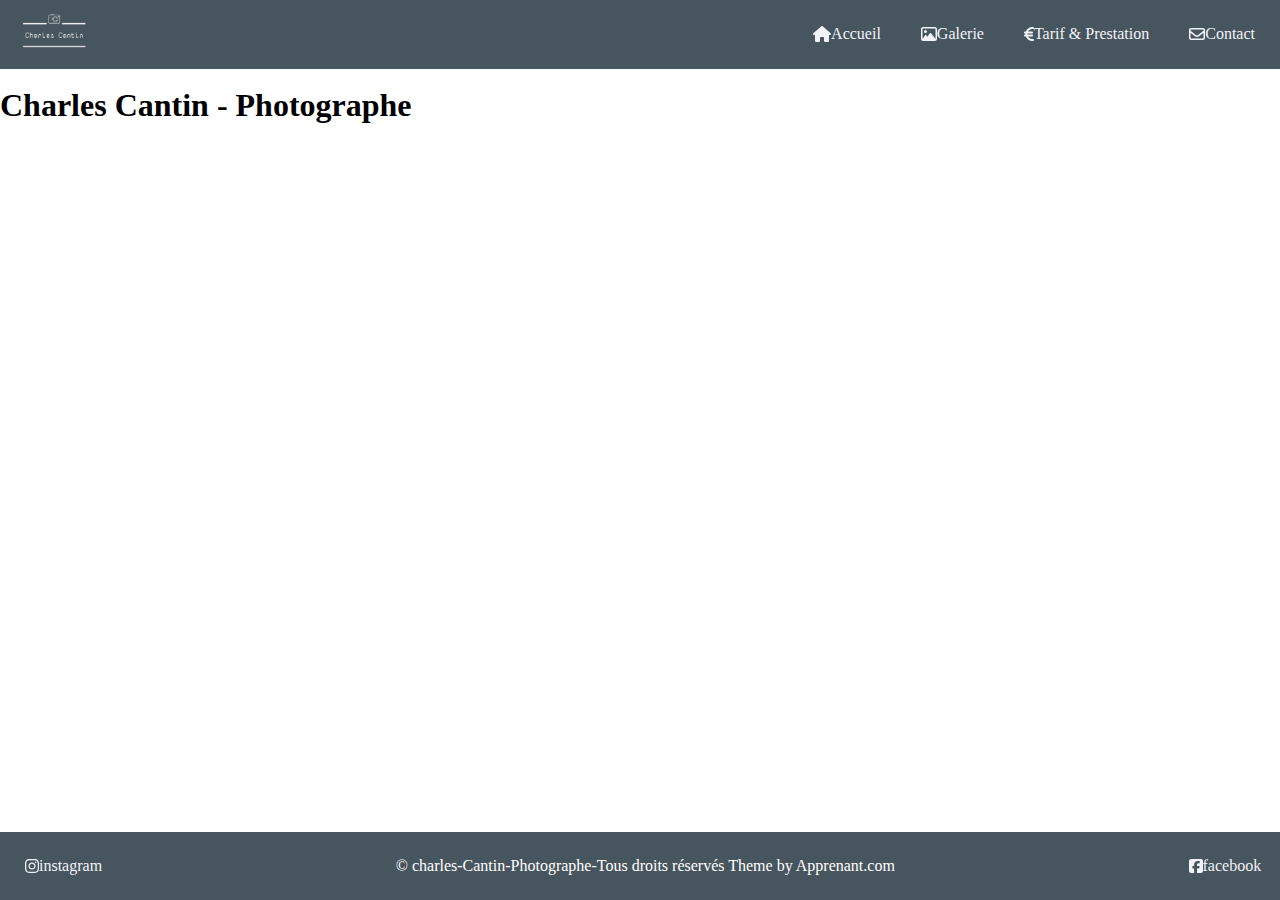
==== index.html @ b929abdf "main h1" ====
<!DOCTYPE html>
<html lang="fr">
<head>
  <meta charset="UTF-8">
  <meta name="viewport" content="width=device-width, initial-scale=1.0">
  <title>PortFolio</title>
  <link rel="stylesheet" href="styles/style.css">
  <link href="https://cdn.jsdelivr.net/npm/bootstrap@5.3.2/dist/css/bootstrap.min.css" rel="stylesheet" integrity="sha384-T3c6CoIi6uLrA9TneNEoa7RxnatzjcDSCmG1MXxSR1GAsXEV/Dwwykc2MPK8M2HN" crossorigin="anonymous">
</head>
<body>
    <header>
        <a href="#" id="link-home">
          <img src="img/Logo.PNG" alt="">
        </a>
        <nav>
          <a href="#">
            <span  class="icon-content">
              <svg xmlns="http://www.w3.org/2000/svg" height="16" width="18" viewBox="0 0 576 512"><path d="M575.8 255.5c0 18-15 32.1-32 32.1h-32l.7 160.2c0 2.7-.2 5.4-.5 8.1V472c0 22.1-17.9 40-40 40H456c-1.1 0-2.2 0-3.3-.1c-1.4 .1-2.8 .1-4.2 .1H416 392c-22.1 0-40-17.9-40-40V448 384c0-17.7-14.3-32-32-32H256c-17.7 0-32 14.3-32 32v64 24c0 22.1-17.9 40-40 40H160 128.1c-1.5 0-3-.1-4.5-.2c-1.2 .1-2.4 .2-3.6 .2H104c-22.1 0-40-17.9-40-40V360c0-.9 0-1.9 .1-2.8V287.6H32c-18 0-32-14-32-32.1c0-9 3-17 10-24L266.4 8c7-7 15-8 22-8s15 2 21 7L564.8 231.5c8 7 12 15 11 24z"/></svg>
            </span>
            Accueil
          </a>
          <a href="#">
            <span class="icon-content">
              <svg xmlns="http://www.w3.org/2000/svg" height="16" width="16" viewBox="0 0 512 512"><path d="M448 80c8.8 0 16 7.2 16 16V415.8l-5-6.5-136-176c-4.5-5.9-11.6-9.3-19-9.3s-14.4 3.4-19 9.3L202 340.7l-30.5-42.7C167 291.7 159.8 288 152 288s-15 3.7-19.5 10.1l-80 112L48 416.3l0-.3V96c0-8.8 7.2-16 16-16H448zM64 32C28.7 32 0 60.7 0 96V416c0 35.3 28.7 64 64 64H448c35.3 0 64-28.7 64-64V96c0-35.3-28.7-64-64-64H64zm80 192a48 48 0 1 0 0-96 48 48 0 1 0 0 96z"/></svg>
            </span>
            Galerie
          </a>
          <a href="#">
            <span class="icon-content">
              <svg xmlns="http://www.w3.org/2000/svg" height="16" width="10" viewBox="0 0 320 512"><path d="M48.1 240c-.1 2.7-.1 5.3-.1 8v16c0 2.7 0 5.3 .1 8H32c-17.7 0-32 14.3-32 32s14.3 32 32 32H60.3C89.9 419.9 170 480 264 480h24c17.7 0 32-14.3 32-32s-14.3-32-32-32H264c-57.9 0-108.2-32.4-133.9-80H256c17.7 0 32-14.3 32-32s-14.3-32-32-32H112.2c-.1-2.6-.2-5.3-.2-8V248c0-2.7 .1-5.4 .2-8H256c17.7 0 32-14.3 32-32s-14.3-32-32-32H130.1c25.7-47.6 76-80 133.9-80h24c17.7 0 32-14.3 32-32s-14.3-32-32-32H264C170 32 89.9 92.1 60.3 176H32c-17.7 0-32 14.3-32 32s14.3 32 32 32H48.1z"/></svg>
            </span>
            Tarif & Prestation
          </a>
          <a href="#">
            <span class="icon-content">
              <svg xmlns="http://www.w3.org/2000/svg" height="16" width="16" viewBox="0 0 512 512"><path d="M64 112c-8.8 0-16 7.2-16 16v22.1L220.5 291.7c20.7 17 50.4 17 71.1 0L464 150.1V128c0-8.8-7.2-16-16-16H64zM48 212.2V384c0 8.8 7.2 16 16 16H448c8.8 0 16-7.2 16-16V212.2L322 328.8c-38.4 31.5-93.7 31.5-132 0L48 212.2zM0 128C0 92.7 28.7 64 64 64H448c35.3 0 64 28.7 64 64V384c0 35.3-28.7 64-64 64H64c-35.3 0-64-28.7-64-64V128z"/></svg>
            </span>
            Contact
          </a>
        </nav>  
        <div id="hamburger">
          <span></span>
          <span></span>
          <span></span>
        </div>
    </header>  
    <main>

    </main>
    <footer>
      <a href="#">
        <span>
          <svg xmlns="http://www.w3.org/2000/svg" height="16" width="14" viewBox="0 0 448 512"><path d="M224.1 141c-63.6 0-114.9 51.3-114.9 114.9s51.3 114.9 114.9 114.9S339 319.5 339 255.9 287.7 141 224.1 141zm0 189.6c-41.1 0-74.7-33.5-74.7-74.7s33.5-74.7 74.7-74.7 74.7 33.5 74.7 74.7-33.6 74.7-74.7 74.7zm146.4-194.3c0 14.9-12 26.8-26.8 26.8-14.9 0-26.8-12-26.8-26.8s12-26.8 26.8-26.8 26.8 12 26.8 26.8zm76.1 27.2c-1.7-35.9-9.9-67.7-36.2-93.9-26.2-26.2-58-34.4-93.9-36.2-37-2.1-147.9-2.1-184.9 0-35.8 1.7-67.6 9.9-93.9 36.1s-34.4 58-36.2 93.9c-2.1 37-2.1 147.9 0 184.9 1.7 35.9 9.9 67.7 36.2 93.9s58 34.4 93.9 36.2c37 2.1 147.9 2.1 184.9 0 35.9-1.7 67.7-9.9 93.9-36.2 26.2-26.2 34.4-58 36.2-93.9 2.1-37 2.1-147.8 0-184.8zM398.8 388c-7.8 19.6-22.9 34.7-42.6 42.6-29.5 11.7-99.5 9-132.1 9s-102.7 2.6-132.1-9c-19.6-7.8-34.7-22.9-42.6-42.6-11.7-29.5-9-99.5-9-132.1s-2.6-102.7 9-132.1c7.8-19.6 22.9-34.7 42.6-42.6 29.5-11.7 99.5-9 132.1-9s102.7-2.6 132.1 9c19.6 7.8 34.7 22.9 42.6 42.6 11.7 29.5 9 99.5 9 132.1s2.7 102.7-9 132.1z"/></svg>
        </span>
        instagram
      </a>
      <p>
        © charles-Cantin-Photographe-Tous droits réservés Theme by Apprenant.com
      </p>
      <a href="#">
        <span>
          <svg xmlns="http://www.w3.org/2000/svg" height="16" width="14" viewBox="0 0 448 512"><path d="M64 32C28.7 32 0 60.7 0 96V416c0 35.3 28.7 64 64 64h98.2V334.2H109.4V256h52.8V222.3c0-87.1 39.4-127.5 125-127.5c16.2 0 44.2 3.2 55.7 6.4V172c-6-.6-16.5-1-29.6-1c-42 0-58.2 15.9-58.2 57.2V256h83.6l-14.4 78.2H255V480H384c35.3 0 64-28.7 64-64V96c0-35.3-28.7-64-64-64H64z"/></svg>
        </span>
        facebook
      </a>
    </footer>
<main>
<img src="" alt="">
  <h1>Charles Cantin - Photographe</h1>
  
</main>

  
  <script src="https://cdn.jsdelivr.net/npm/bootstrap@5.3.2/dist/js/bootstrap.bundle.min.js" integrity="sha384-C6RzsynM9kWDrMNeT87bh95OGNyZPhcTNXj1NW7RuBCsyN/o0jlpcV8Qyq46cDfL" crossorigin="anonymous"></script>
  <script src="scripts/script.js"></script>
</body>
</html>
---- styles/style.css ----
@charset "UTF-8"
@import url("https://fonts.googleapis.com/css2?family=Dancing+Script:wght@400..700&family=Kenia&family=Martel:wght@700&family=Montserrat&family=Raleway:wght@300;400;500;600&display=swap");

* {
  margin: 0px;
  padding: 0px;
  text-decoration: none;
}

header img {
  max-width: 100px;
}

header, footer {
  background-color: #47555E;
  display: flex;
flex-direction: row;
align-items: center;
padding: 5px;
color: #fff;
}

footer {
  position: relative;
  position: fixed;
  bottom: 0;
}

header , footer {
  justify-content: space-between;
}

header a, footer a {
  display: flex;
  flex-direction: row;
  justify-content: space-around;
  align-items: center;
}

header nav svg, footer svg {
  fill: #f1f3f8;
  display: flex;
  align-items: center;
}

nav {
  display: flex;
  justify-content: row;
}

nav a, footer a {
  color: #f1f3f8;
  padding: 20px;
  text-decoration: none;
}

header a:hover, nav a:hover  {
  box-shadow: 2px 2px 4px #f1f3f8;
}

footer a:hover  {
  box-shadow: 2px 2px 4px #f1f3f8;
}

#hamburger {
  display: none;
}



footer {
  position:absolute;
  position: fixed;
  bottom: 0;
  width: 99.7vw;
}
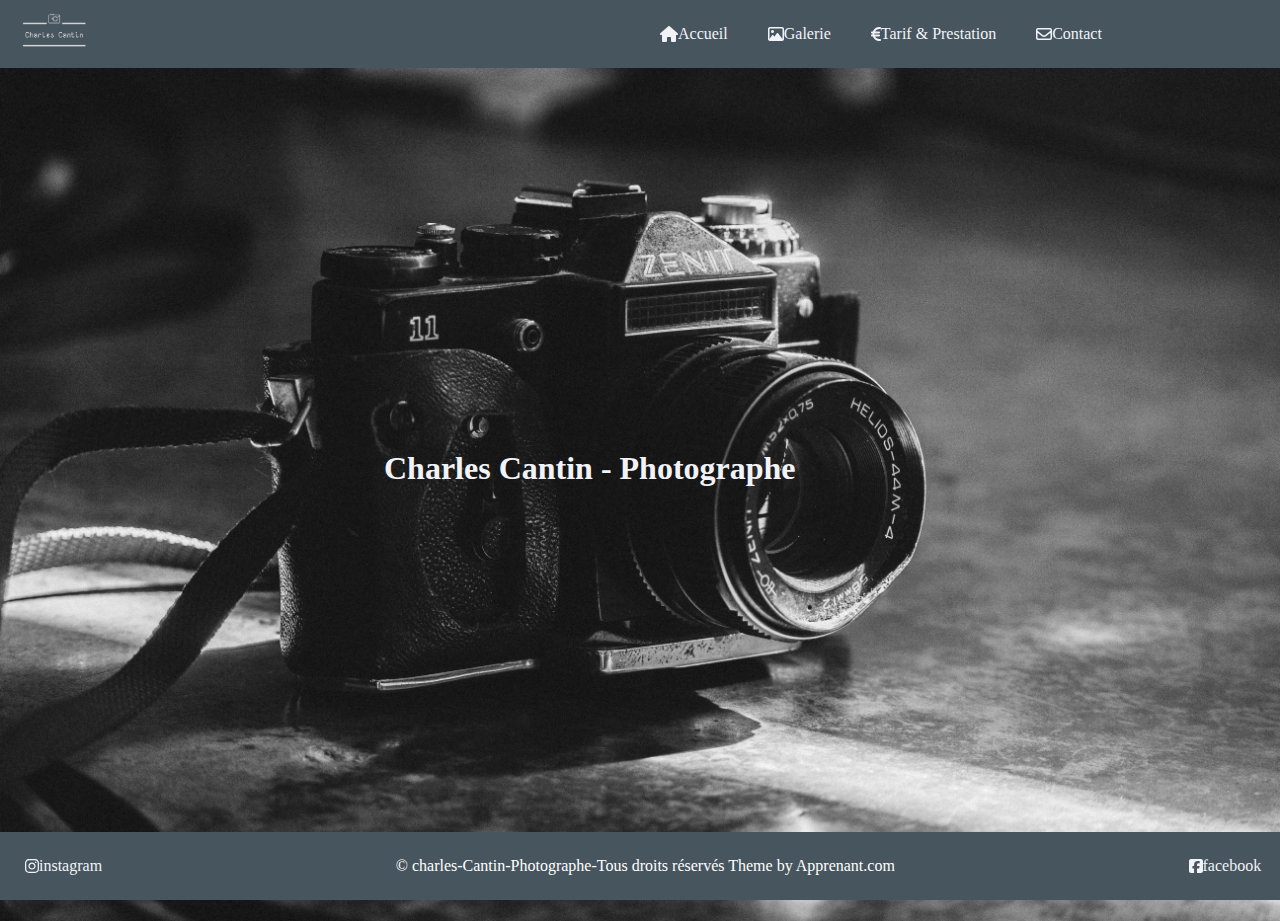
==== commit 47569a6a: "main h1" ====
--- a/index.html
+++ b/index.html
@@ -12,7 +12,7 @@
         <a href="#" id="link-home">
           <img src="img/Logo.PNG" alt="">
         </a>
-        <nav>
+        <nav id="navbar">
           <a href="#">
             <span  class="icon-content">
               <svg xmlns="http://www.w3.org/2000/svg" height="16" width="18" viewBox="0 0 576 512"><path d="M575.8 255.5c0 18-15 32.1-32 32.1h-32l.7 160.2c0 2.7-.2 5.4-.5 8.1V472c0 22.1-17.9 40-40 40H456c-1.1 0-2.2 0-3.3-.1c-1.4 .1-2.8 .1-4.2 .1H416 392c-22.1 0-40-17.9-40-40V448 384c0-17.7-14.3-32-32-32H256c-17.7 0-32 14.3-32 32v64 24c0 22.1-17.9 40-40 40H160 128.1c-1.5 0-3-.1-4.5-.2c-1.2 .1-2.4 .2-3.6 .2H104c-22.1 0-40-17.9-40-40V360c0-.9 0-1.9 .1-2.8V287.6H32c-18 0-32-14-32-32.1c0-9 3-17 10-24L266.4 8c7-7 15-8 22-8s15 2 21 7L564.8 231.5c8 7 12 15 11 24z"/></svg>
@@ -45,7 +45,8 @@
         </div>
     </header>  
     <main>
-
+      <img src="img/img_accueil.jpg" alt="">
+      <h1>Charles Cantin - Photographe</h1>
     </main>
     <footer>
       <a href="#">
@@ -64,14 +65,8 @@
         facebook
       </a>
     </footer>
-<main>
-<img src="" alt="">
-  <h1>Charles Cantin - Photographe</h1>
-  
-</main>
-
   
   <script src="https://cdn.jsdelivr.net/npm/bootstrap@5.3.2/dist/js/bootstrap.bundle.min.js" integrity="sha384-C6RzsynM9kWDrMNeT87bh95OGNyZPhcTNXj1NW7RuBCsyN/o0jlpcV8Qyq46cDfL" crossorigin="anonymous"></script>
-  <script src="scripts/script.js"></script>
+  <script src="script/script.js"></script>
 </body>
 </html>--- a/styles/style.css
+++ b/styles/style.css
@@ -33,7 +33,6 @@
 header a, footer a {
   display: flex;
   flex-direction: row;
-  justify-content: space-around;
   align-items: center;
 }
 
@@ -58,19 +57,96 @@
   box-shadow: 2px 2px 4px #f1f3f8;
 }
 
-footer a:hover  {
-  box-shadow: 2px 2px 4px #f1f3f8;
+img {
+  width: 100%;
+  position:absolute;
+  text-align: center;
+}
+
+main h1 {
+  position: absolute;
+  top: 50%;
+  left: 30%;
+  color: #f1f3f8;
 }
 
 #hamburger {
   display: none;
 }
 
-
+footer a:hover  {
+  box-shadow: 2px 2px 4px #f1f3f8;
+}
 
 footer {
   position:absolute;
   position: fixed;
   bottom: 0;
   width: 99.7vw;
-}+}
+
+/* style Mobile */
+@media screen and (max-width: 1000px) {
+  header {
+    position: relative;
+  }
+  header nav {
+    background: #47555e;
+    position: absolute;
+    right: 0;
+    top: 6rem;
+    flex-direction: column;
+    width: 0;
+    height: 0;
+    transform: scale(0);
+    transition: all ease 0.5s;
+  }
+  header nav.open {
+    transform: scale(1);
+    width: 25%;
+    height: 40vh;
+  }
+  header #hamburger {
+    display: flex;
+    align-items: center;
+    justify-content: space-around;
+    flex-direction: column;
+    width: 5rem;
+    height: 5rem;
+  }
+  header #hamburger span {
+    transition: all ease 0.5s;
+    width: 100%;
+    height: 0.5rem;
+    background: #f1f3f8;
+    border-radius: 50px;
+    transform: scale(1);
+  }
+  header #hamburger.close {
+    position: relative;
+  }
+  header #hamburger.close span {
+    position: absolute;
+  }
+  header #hamburger.close span:nth-child(1) {
+    transform: rotate(45deg);
+  }
+  header #hamburger.close span:nth-child(2) {
+    width: 0;
+    height: 0;
+    transform: scale(0);
+  }
+  header #hamburger.close span:nth-child(3) {
+    transform: rotate(-45deg);
+  } 
+}
+
+@media screen and (min-width: 667px) {
+  header nav {
+    width: 50%;
+    transition: none;
+  }
+  header #hamburger {
+    display: none;
+  }
+}
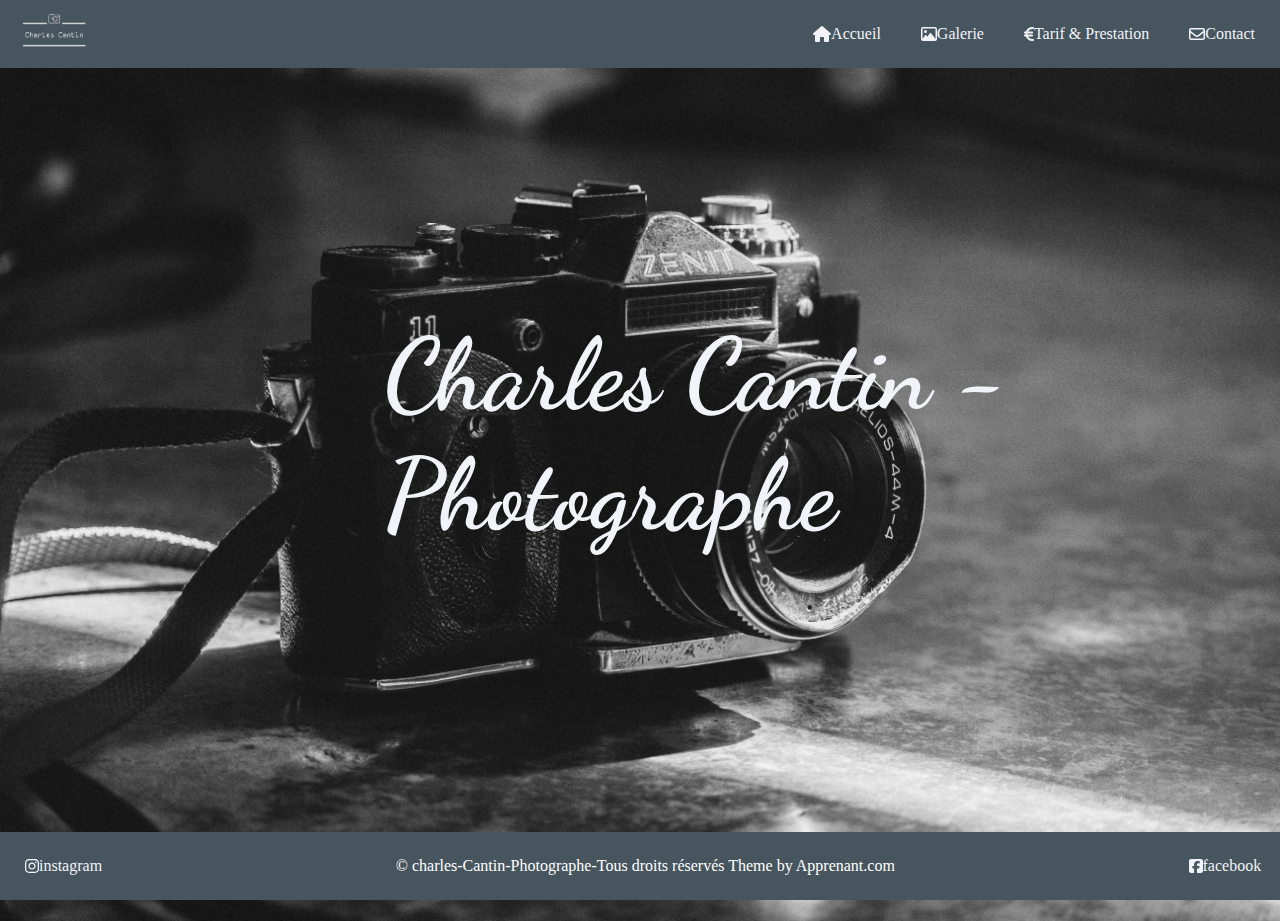
==== commit e5bff758: "+" ====
--- a/index.html
+++ b/index.html
@@ -4,6 +4,9 @@
   <meta charset="UTF-8">
   <meta name="viewport" content="width=device-width, initial-scale=1.0">
   <title>PortFolio</title>
+  <link rel="preconnect" href="https://fonts.googleapis.com">
+<link rel="preconnect" href="https://fonts.gstatic.com" crossorigin>
+<link href="https://fonts.googleapis.com/css2?family=Dancing+Script:wght@400..700&display=swap" rel="stylesheet">
   <link rel="stylesheet" href="styles/style.css">
   <link href="https://cdn.jsdelivr.net/npm/bootstrap@5.3.2/dist/css/bootstrap.min.css" rel="stylesheet" integrity="sha384-T3c6CoIi6uLrA9TneNEoa7RxnatzjcDSCmG1MXxSR1GAsXEV/Dwwykc2MPK8M2HN" crossorigin="anonymous">
 </head>
--- a/styles/style.css
+++ b/styles/style.css
@@ -5,6 +5,10 @@
   margin: 0px;
   padding: 0px;
   text-decoration: none;
+}
+
+body {
+  overflow-y:  hidden;
 }
 
 header img {
@@ -18,12 +22,6 @@
 align-items: center;
 padding: 5px;
 color: #fff;
-}
-
-footer {
-  position: relative;
-  position: fixed;
-  bottom: 0;
 }
 
 header , footer {
@@ -65,9 +63,11 @@
 
 main h1 {
   position: absolute;
-  top: 50%;
+  top: 35%;
   left: 30%;
   color: #f1f3f8;
+  font-family: "Dancing Script", cursive;
+  font-size: 100px;
 }
 
 #hamburger {
@@ -85,11 +85,11 @@
   width: 99.7vw;
 }
 
-/* style Mobile */
+/* style Mobile 
 @media screen and (max-width: 1000px) {
   header {
     position: relative;
-  }
+  }  
   header nav {
     background: #47555e;
     position: absolute;
@@ -139,6 +139,20 @@
   header #hamburger.close span:nth-child(3) {
     transform: rotate(-45deg);
   } 
+  img {
+    width: 100%;
+    height: 80%;
+    position:absolute;
+    text-align: center;
+    display: none;
+  }
+  
+  main h1 {
+    position: absolute;
+    top: 35%;
+    left: 30%;
+    color: #f1f3f8;
+  }
 }
 
 @media screen and (min-width: 667px) {
@@ -149,4 +163,5 @@
   header #hamburger {
     display: none;
   }
-}
+}   */
+
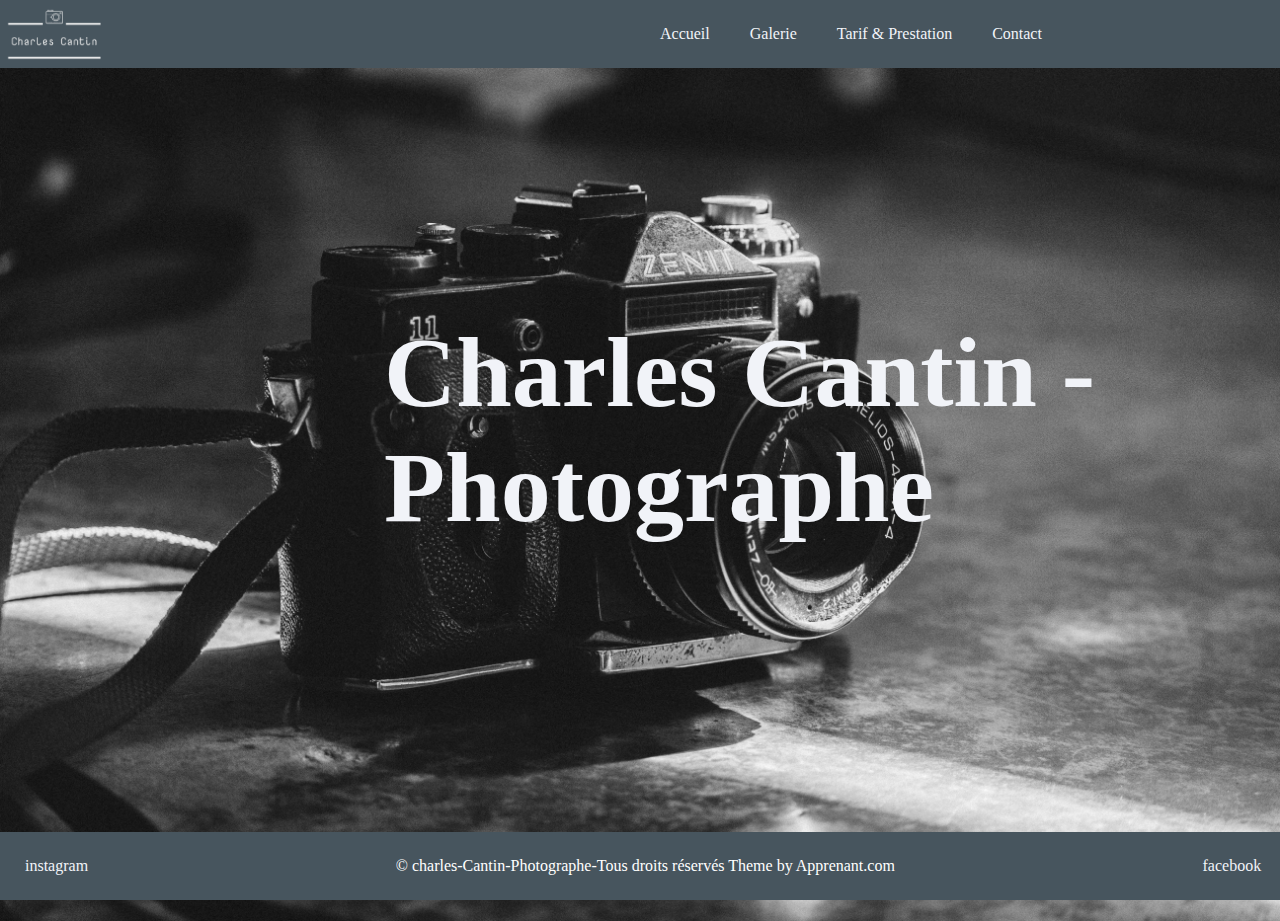
==== commit 72b3d087: "+" ====
--- a/index.html
+++ b/index.html
@@ -1,75 +1,129 @@
 <!DOCTYPE html>
 <html lang="fr">
-<head>
-  <meta charset="UTF-8">
-  <meta name="viewport" content="width=device-width, initial-scale=1.0">
-  <title>PortFolio</title>
-  <link rel="preconnect" href="https://fonts.googleapis.com">
-<link rel="preconnect" href="https://fonts.gstatic.com" crossorigin>
-<link href="https://fonts.googleapis.com/css2?family=Dancing+Script:wght@400..700&display=swap" rel="stylesheet">
-  <link rel="stylesheet" href="styles/style.css">
-  <link href="https://cdn.jsdelivr.net/npm/bootstrap@5.3.2/dist/css/bootstrap.min.css" rel="stylesheet" integrity="sha384-T3c6CoIi6uLrA9TneNEoa7RxnatzjcDSCmG1MXxSR1GAsXEV/Dwwykc2MPK8M2HN" crossorigin="anonymous">
-</head>
-<body>
+  <head>
+    <meta charset="UTF-8" />
+    <meta name="viewport" content="width=device-width, initial-scale=1.0" />
+    <title>PortFolio-contact</title>
+    <link rel="stylesheet" href="styles/style.css" />
+    <link
+      href="https://cdn.jsdelivr.net/npm/bootstrap@5.3.2/dist/css/bootstrap.min.css"
+      rel="stylesheet"
+      integrity="sha384-T3c6CoIi6uLrA9TneNEoa7RxnatzjcDSCmG1MXxSR1GAsXEV/Dwwykc2MPK8M2HN"
+      crossorigin="anonymous"
+    />
+  </head>
+  <body>
     <header>
-        <a href="#" id="link-home">
-          <img src="img/Logo.PNG" alt="">
+      <a href="#" id="link-home">
+        <img src="img/Logo.PNG" alt="" />
+      </a>
+      <nav id="navbar">
+        <a href="#">
+          <span class="icon-content">
+            <svg
+              xmlns="http://www.w3.org/2000/svg"
+              viewBox="0 0 576 512"
+            >
+              <path
+                d="M575.8 255.5c0 18-15 32.1-32 32.1h-32l.7 160.2c0 2.7-.2 5.4-.5 8.1V472c0 22.1-17.9 40-40 40H456c-1.1 0-2.2 0-3.3-.1c-1.4 .1-2.8 .1-4.2 .1H416 392c-22.1 0-40-17.9-40-40V448 384c0-17.7-14.3-32-32-32H256c-17.7 0-32 14.3-32 32v64 24c0 22.1-17.9 40-40 40H160 128.1c-1.5 0-3-.1-4.5-.2c-1.2 .1-2.4 .2-3.6 .2H104c-22.1 0-40-17.9-40-40V360c0-.9 0-1.9 .1-2.8V287.6H32c-18 0-32-14-32-32.1c0-9 3-17 10-24L266.4 8c7-7 15-8 22-8s15 2 21 7L564.8 231.5c8 7 12 15 11 24z"
+              />
+            </svg>
+          </span>
+          Accueil
         </a>
-        <nav id="navbar">
-          <a href="#">
-            <span  class="icon-content">
-              <svg xmlns="http://www.w3.org/2000/svg" height="16" width="18" viewBox="0 0 576 512"><path d="M575.8 255.5c0 18-15 32.1-32 32.1h-32l.7 160.2c0 2.7-.2 5.4-.5 8.1V472c0 22.1-17.9 40-40 40H456c-1.1 0-2.2 0-3.3-.1c-1.4 .1-2.8 .1-4.2 .1H416 392c-22.1 0-40-17.9-40-40V448 384c0-17.7-14.3-32-32-32H256c-17.7 0-32 14.3-32 32v64 24c0 22.1-17.9 40-40 40H160 128.1c-1.5 0-3-.1-4.5-.2c-1.2 .1-2.4 .2-3.6 .2H104c-22.1 0-40-17.9-40-40V360c0-.9 0-1.9 .1-2.8V287.6H32c-18 0-32-14-32-32.1c0-9 3-17 10-24L266.4 8c7-7 15-8 22-8s15 2 21 7L564.8 231.5c8 7 12 15 11 24z"/></svg>
-            </span>
-            Accueil
-          </a>
-          <a href="#">
-            <span class="icon-content">
-              <svg xmlns="http://www.w3.org/2000/svg" height="16" width="16" viewBox="0 0 512 512"><path d="M448 80c8.8 0 16 7.2 16 16V415.8l-5-6.5-136-176c-4.5-5.9-11.6-9.3-19-9.3s-14.4 3.4-19 9.3L202 340.7l-30.5-42.7C167 291.7 159.8 288 152 288s-15 3.7-19.5 10.1l-80 112L48 416.3l0-.3V96c0-8.8 7.2-16 16-16H448zM64 32C28.7 32 0 60.7 0 96V416c0 35.3 28.7 64 64 64H448c35.3 0 64-28.7 64-64V96c0-35.3-28.7-64-64-64H64zm80 192a48 48 0 1 0 0-96 48 48 0 1 0 0 96z"/></svg>
-            </span>
-            Galerie
-          </a>
-          <a href="#">
-            <span class="icon-content">
-              <svg xmlns="http://www.w3.org/2000/svg" height="16" width="10" viewBox="0 0 320 512"><path d="M48.1 240c-.1 2.7-.1 5.3-.1 8v16c0 2.7 0 5.3 .1 8H32c-17.7 0-32 14.3-32 32s14.3 32 32 32H60.3C89.9 419.9 170 480 264 480h24c17.7 0 32-14.3 32-32s-14.3-32-32-32H264c-57.9 0-108.2-32.4-133.9-80H256c17.7 0 32-14.3 32-32s-14.3-32-32-32H112.2c-.1-2.6-.2-5.3-.2-8V248c0-2.7 .1-5.4 .2-8H256c17.7 0 32-14.3 32-32s-14.3-32-32-32H130.1c25.7-47.6 76-80 133.9-80h24c17.7 0 32-14.3 32-32s-14.3-32-32-32H264C170 32 89.9 92.1 60.3 176H32c-17.7 0-32 14.3-32 32s14.3 32 32 32H48.1z"/></svg>
-            </span>
-            Tarif & Prestation
-          </a>
-          <a href="#">
-            <span class="icon-content">
-              <svg xmlns="http://www.w3.org/2000/svg" height="16" width="16" viewBox="0 0 512 512"><path d="M64 112c-8.8 0-16 7.2-16 16v22.1L220.5 291.7c20.7 17 50.4 17 71.1 0L464 150.1V128c0-8.8-7.2-16-16-16H64zM48 212.2V384c0 8.8 7.2 16 16 16H448c8.8 0 16-7.2 16-16V212.2L322 328.8c-38.4 31.5-93.7 31.5-132 0L48 212.2zM0 128C0 92.7 28.7 64 64 64H448c35.3 0 64 28.7 64 64V384c0 35.3-28.7 64-64 64H64c-35.3 0-64-28.7-64-64V128z"/></svg>
-            </span>
-            Contact
-          </a>
-        </nav>  
-        <div id="hamburger">
-          <span></span>
-          <span></span>
-          <span></span>
-        </div>
-    </header>  
-    <main>
-      <img src="img/img_accueil.jpg" alt="">
+        <a href="page/galerie.html">
+          <span class="icon-content">
+            <svg
+              xmlns="http://www.w3.org/2000/svg"
+              viewBox="0 0 512 512"
+            >
+              <path
+                d="M448 80c8.8 0 16 7.2 16 16V415.8l-5-6.5-136-176c-4.5-5.9-11.6-9.3-19-9.3s-14.4 3.4-19 9.3L202 340.7l-30.5-42.7C167 291.7 159.8 288 152 288s-15 3.7-19.5 10.1l-80 112L48 416.3l0-.3V96c0-8.8 7.2-16 16-16H448zM64 32C28.7 32 0 60.7 0 96V416c0 35.3 28.7 64 64 64H448c35.3 0 64-28.7 64-64V96c0-35.3-28.7-64-64-64H64zm80 192a48 48 0 1 0 0-96 48 48 0 1 0 0 96z"
+              />
+            </svg>
+          </span>
+          Galerie
+        </a>
+        <a href="page/tarifPresta.html">
+          <span class="icon-content">
+            <svg
+              xmlns="http://www.w3.org/2000/svg""
+              viewBox="0 0 320 512"
+            >
+              <path
+                d="M48.1 240c-.1 2.7-.1 5.3-.1 8v16c0 2.7 0 5.3 .1 8H32c-17.7 0-32 14.3-32 32s14.3 32 32 32H60.3C89.9 419.9 170 480 264 480h24c17.7 0 32-14.3 32-32s-14.3-32-32-32H264c-57.9 0-108.2-32.4-133.9-80H256c17.7 0 32-14.3 32-32s-14.3-32-32-32H112.2c-.1-2.6-.2-5.3-.2-8V248c0-2.7 .1-5.4 .2-8H256c17.7 0 32-14.3 32-32s-14.3-32-32-32H130.1c25.7-47.6 76-80 133.9-80h24c17.7 0 32-14.3 32-32s-14.3-32-32-32H264C170 32 89.9 92.1 60.3 176H32c-17.7 0-32 14.3-32 32s14.3 32 32 32H48.1z"
+              />
+            </svg>
+          </span>
+          Tarif & Prestation
+        </a>
+        <a href="#">
+          <span class="icon-content">
+            <svg
+              xmlns="http://www.w3.org/2000/svg"
+              viewBox="0 0 512 512"
+            >
+              <path
+                d="M64 112c-8.8 0-16 7.2-16 16v22.1L220.5 291.7c20.7 17 50.4 17 71.1 0L464 150.1V128c0-8.8-7.2-16-16-16H64zM48 212.2V384c0 8.8 7.2 16 16 16H448c8.8 0 16-7.2 16-16V212.2L322 328.8c-38.4 31.5-93.7 31.5-132 0L48 212.2zM0 128C0 92.7 28.7 64 64 64H448c35.3 0 64 28.7 64 64V384c0 35.3-28.7 64-64 64H64c-35.3 0-64-28.7-64-64V128z"
+              />
+            </svg>
+          </span>
+          Contact
+        </a>
+      </nav>
+      <div id="hamburger">
+        <span></span>
+        <span></span>
+        <span></span>
+      </div>
+    </header>
+
+    <main id="home">
+      <img src="img/img_accueil.jpg" alt="" />
       <h1>Charles Cantin - Photographe</h1>
     </main>
+
     <footer>
+      
       <a href="#">
-        <span>
-          <svg xmlns="http://www.w3.org/2000/svg" height="16" width="14" viewBox="0 0 448 512"><path d="M224.1 141c-63.6 0-114.9 51.3-114.9 114.9s51.3 114.9 114.9 114.9S339 319.5 339 255.9 287.7 141 224.1 141zm0 189.6c-41.1 0-74.7-33.5-74.7-74.7s33.5-74.7 74.7-74.7 74.7 33.5 74.7 74.7-33.6 74.7-74.7 74.7zm146.4-194.3c0 14.9-12 26.8-26.8 26.8-14.9 0-26.8-12-26.8-26.8s12-26.8 26.8-26.8 26.8 12 26.8 26.8zm76.1 27.2c-1.7-35.9-9.9-67.7-36.2-93.9-26.2-26.2-58-34.4-93.9-36.2-37-2.1-147.9-2.1-184.9 0-35.8 1.7-67.6 9.9-93.9 36.1s-34.4 58-36.2 93.9c-2.1 37-2.1 147.9 0 184.9 1.7 35.9 9.9 67.7 36.2 93.9s58 34.4 93.9 36.2c37 2.1 147.9 2.1 184.9 0 35.9-1.7 67.7-9.9 93.9-36.2 26.2-26.2 34.4-58 36.2-93.9 2.1-37 2.1-147.8 0-184.8zM398.8 388c-7.8 19.6-22.9 34.7-42.6 42.6-29.5 11.7-99.5 9-132.1 9s-102.7 2.6-132.1-9c-19.6-7.8-34.7-22.9-42.6-42.6-11.7-29.5-9-99.5-9-132.1s-2.6-102.7 9-132.1c7.8-19.6 22.9-34.7 42.6-42.6 29.5-11.7 99.5-9 132.1-9s102.7-2.6 132.1 9c19.6 7.8 34.7 22.9 42.6 42.6 11.7 29.5 9 99.5 9 132.1s2.7 102.7-9 132.1z"/></svg>
+        <span class="icon-content">
+          <svg
+            xmlns="http://www.w3.org/2000/svg"
+            viewBox="0 0 448 512"
+          >
+            <path
+              d="M224.1 141c-63.6 0-114.9 51.3-114.9 114.9s51.3 114.9 114.9 114.9S339 319.5 339 255.9 287.7 141 224.1 141zm0 189.6c-41.1 0-74.7-33.5-74.7-74.7s33.5-74.7 74.7-74.7 74.7 33.5 74.7 74.7-33.6 74.7-74.7 74.7zm146.4-194.3c0 14.9-12 26.8-26.8 26.8-14.9 0-26.8-12-26.8-26.8s12-26.8 26.8-26.8 26.8 12 26.8 26.8zm76.1 27.2c-1.7-35.9-9.9-67.7-36.2-93.9-26.2-26.2-58-34.4-93.9-36.2-37-2.1-147.9-2.1-184.9 0-35.8 1.7-67.6 9.9-93.9 36.1s-34.4 58-36.2 93.9c-2.1 37-2.1 147.9 0 184.9 1.7 35.9 9.9 67.7 36.2 93.9s58 34.4 93.9 36.2c37 2.1 147.9 2.1 184.9 0 35.9-1.7 67.7-9.9 93.9-36.2 26.2-26.2 34.4-58 36.2-93.9 2.1-37 2.1-147.8 0-184.8zM398.8 388c-7.8 19.6-22.9 34.7-42.6 42.6-29.5 11.7-99.5 9-132.1 9s-102.7 2.6-132.1-9c-19.6-7.8-34.7-22.9-42.6-42.6-11.7-29.5-9-99.5-9-132.1s-2.6-102.7 9-132.1c7.8-19.6 22.9-34.7 42.6-42.6 29.5-11.7 99.5-9 132.1-9s102.7-2.6 132.1 9c19.6 7.8 34.7 22.9 42.6 42.6 11.7 29.5 9 99.5 9 132.1s2.7 102.7-9 132.1z"
+            />
+          </svg>
         </span>
         instagram
       </a>
+      
       <p>
-        © charles-Cantin-Photographe-Tous droits réservés Theme by Apprenant.com
-      </p>
+          © charles-Cantin-Photographe-Tous droits réservés Theme by Apprenant.com
+        </p>
+  
+        
       <a href="#">
-        <span>
-          <svg xmlns="http://www.w3.org/2000/svg" height="16" width="14" viewBox="0 0 448 512"><path d="M64 32C28.7 32 0 60.7 0 96V416c0 35.3 28.7 64 64 64h98.2V334.2H109.4V256h52.8V222.3c0-87.1 39.4-127.5 125-127.5c16.2 0 44.2 3.2 55.7 6.4V172c-6-.6-16.5-1-29.6-1c-42 0-58.2 15.9-58.2 57.2V256h83.6l-14.4 78.2H255V480H384c35.3 0 64-28.7 64-64V96c0-35.3-28.7-64-64-64H64z"/></svg>
+        <span class="icon-content">
+          <svg
+            xmlns="http://www.w3.org/2000/svg"
+            viewBox="0 0 448 512"
+          >
+            <path
+              d="M64 32C28.7 32 0 60.7 0 96V416c0 35.3 28.7 64 64 64h98.2V334.2H109.4V256h52.8V222.3c0-87.1 39.4-127.5 125-127.5c16.2 0 44.2 3.2 55.7 6.4V172c-6-.6-16.5-1-29.6-1c-42 0-58.2 15.9-58.2 57.2V256h83.6l-14.4 78.2H255V480H384c35.3 0 64-28.7 64-64V96c0-35.3-28.7-64-64-64H64z"
+            />
+          </svg>
         </span>
         facebook
       </a>
     </footer>
-  
-  <script src="https://cdn.jsdelivr.net/npm/bootstrap@5.3.2/dist/js/bootstrap.bundle.min.js" integrity="sha384-C6RzsynM9kWDrMNeT87bh95OGNyZPhcTNXj1NW7RuBCsyN/o0jlpcV8Qyq46cDfL" crossorigin="anonymous"></script>
-  <script src="script/script.js"></script>
-</body>
-</html>+
+    <script
+      src="https://cdn.jsdelivr.net/npm/bootstrap@5.3.2/dist/js/bootstrap.bundle.min.js"
+      integrity="sha384-C6RzsynM9kWDrMNeT87bh95OGNyZPhcTNXj1NW7RuBCsyN/o0jlpcV8Qyq46cDfL"
+      crossorigin="anonymous"
+    ></script>
+    <script src="script/script.js"></script>
+  </body>
+</html>
--- a/styles/style.css
+++ b/styles/style.css
@@ -1,4 +1,11 @@
-@charset "UTF-8"
+body {
+  background: #f1f3f8;
+}
+
+body {
+  background: #f1f3f8;
+}/*# sourceMappingURL=style.css.map */
+
 @import url("https://fonts.googleapis.com/css2?family=Dancing+Script:wght@400..700&family=Kenia&family=Martel:wght@700&family=Montserrat&family=Raleway:wght@300;400;500;600&display=swap");
 
 * {
@@ -34,7 +41,7 @@
   align-items: center;
 }
 
-header nav svg, footer svg {
+header svg, footer svg {
   fill: #f1f3f8;
   display: flex;
   align-items: center;
@@ -85,7 +92,7 @@
   width: 99.7vw;
 }
 
-/* style Mobile 
+/* style Mobile */
 @media screen and (max-width: 1000px) {
   header {
     position: relative;
@@ -140,18 +147,18 @@
     transform: rotate(-45deg);
   } 
   img {
-    width: 100%;
-    height: 80%;
-    position:absolute;
-    text-align: center;
-    display: none;
+  width: 120%;
+  z-index: -1;
   }
   
   main h1 {
     position: absolute;
     top: 35%;
-    left: 30%;
+    left: 20%;
     color: #f1f3f8;
+    font-size: 70px;
+    z-index: -1;
+
   }
 }
 
@@ -163,5 +170,4 @@
   header #hamburger {
     display: none;
   }
-}   */
-
+}   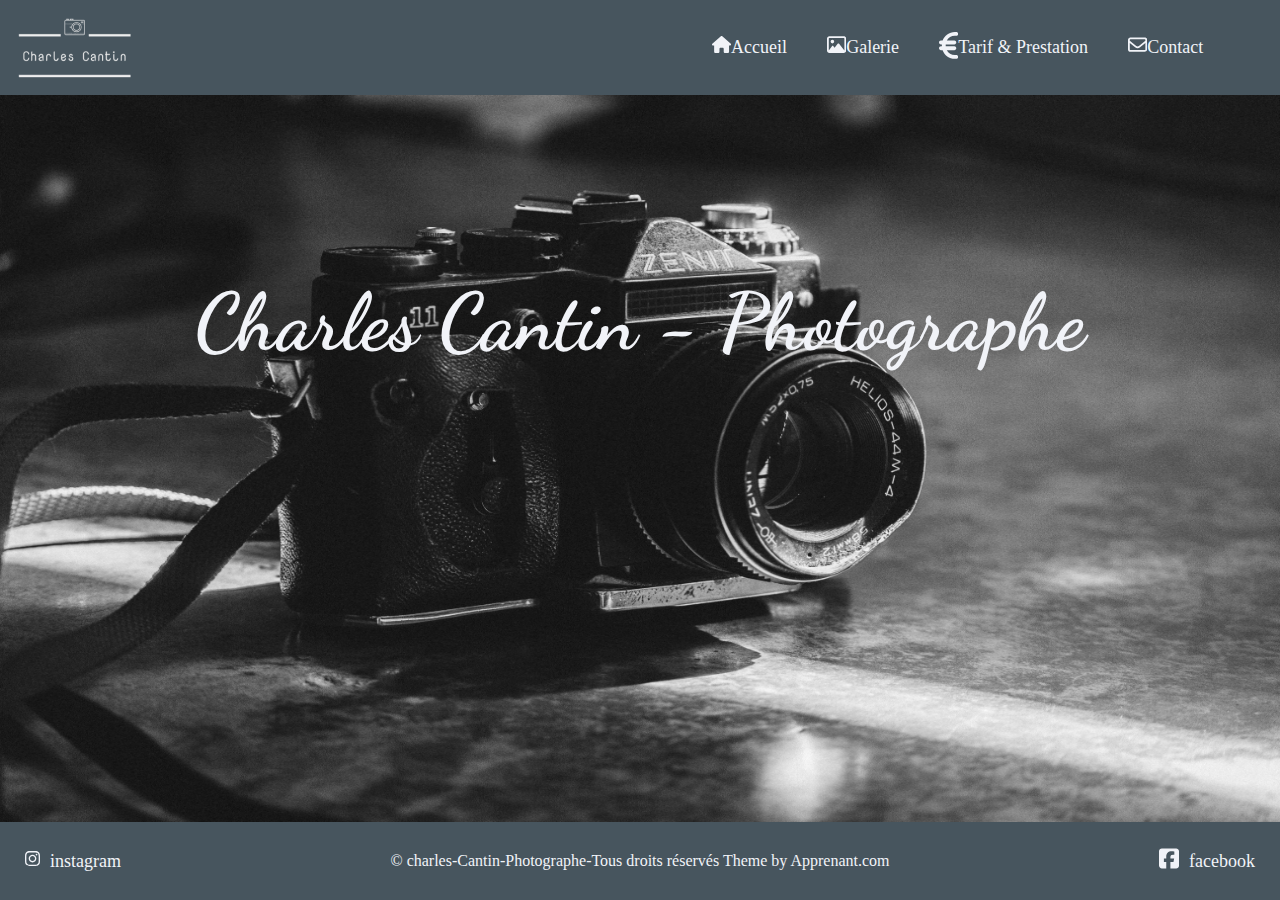
==== commit 3b4ac8ec: "+" ====
--- a/index.html
+++ b/index.html
@@ -4,13 +4,7 @@
     <meta charset="UTF-8" />
     <meta name="viewport" content="width=device-width, initial-scale=1.0" />
     <title>PortFolio-contact</title>
-    <link rel="stylesheet" href="styles/style.css" />
-    <link
-      href="https://cdn.jsdelivr.net/npm/bootstrap@5.3.2/dist/css/bootstrap.min.css"
-      rel="stylesheet"
-      integrity="sha384-T3c6CoIi6uLrA9TneNEoa7RxnatzjcDSCmG1MXxSR1GAsXEV/Dwwykc2MPK8M2HN"
-      crossorigin="anonymous"
-    />
+    <link rel="stylesheet" href="styles/style.css" />    
   </head>
   <body>
     <header>
--- a/styles/style.css
+++ b/styles/style.css
@@ -1,102 +1,106 @@
-body {
-  background: #f1f3f8;
+@import url("https://fonts.googleapis.com/css2?family=Dancing+Script:wght@400..700&family=Kenia&family=Martel:wght@700&family=Montserrat&family=Raleway:wght@300;400;500;600&display=swap");
+body, html {
+  height: 100%;
+  padding: 0;
+  margin: 0;
 }
 
 body {
-  background: #f1f3f8;
-}/*# sourceMappingURL=style.css.map */
-
-@import url("https://fonts.googleapis.com/css2?family=Dancing+Script:wght@400..700&family=Kenia&family=Martel:wght@700&family=Montserrat&family=Raleway:wght@300;400;500;600&display=swap");
-
-* {
-  margin: 0px;
-  padding: 0px;
-  text-decoration: none;
+  display: flex;
+  flex-direction: column;
 }
 
-body {
-  overflow-y:  hidden;
+main {
+  flex-grow: 1;
+  position: relative;
+}
+main img {
+  width: 100%;
+  height: 100%;
+  position: absolute;
+  z-index: -1;
 }
 
-header img {
-  max-width: 100px;
+h1 {
+  padding: 125px 50px 50px;
+  text-align: center;
+  color: #f1f3f8;
+  font-family: "Dancing Script", cursive;
+  font-size: 5rem;
 }
 
 header, footer {
-  background-color: #47555E;
+  background-color: #47555e;
   display: flex;
-flex-direction: row;
-align-items: center;
-padding: 5px;
-color: #fff;
-}
-
-header , footer {
+  flex-direction: row;
+  align-items: center;
+  padding: 5px;
   justify-content: space-between;
 }
 
-header a, footer a {
+header a {
   display: flex;
   flex-direction: row;
   align-items: center;
+  color: #f1f3f8;
+  padding: 10px;
+  font-size: large;
+  text-decoration: none;
+}
+header a:hover {
+  box-shadow: 2px 2px 4px #f1f3f8;
+}
+header nav {
+  display: flex;
+  flex-direction: row;
+  justify-content: center;
+  gap: 20px;
+}
+header .icon-content {
+  width: 1.2rem;
+}
+header svg {
+  width: 100%;
+  height: 100%;
+  justify-content: end;
+  fill: #f1f3f8;
 }
 
-header svg, footer svg {
-  fill: #f1f3f8;
+footer p {
+  color: #f1f3f8;
+}
+footer a {
   display: flex;
+  flex-direction: row;
   align-items: center;
+  margin: 10px;
+  padding: 10px;
+  color: #f1f3f8;
+  font-size: large;
+  text-decoration: none;
+  width: 6rem;
+  gap: 10px;
 }
-
-nav {
-  display: flex;
-  justify-content: row;
-}
-
-nav a, footer a {
-  color: #f1f3f8;
-  padding: 20px;
-  text-decoration: none;
-}
-
-header a:hover, nav a:hover  {
+footer a:hover {
   box-shadow: 2px 2px 4px #f1f3f8;
 }
-
-img {
+footer svg {
+  gap: 10px;
   width: 100%;
-  position:absolute;
-  text-align: center;
-}
-
-main h1 {
-  position: absolute;
-  top: 35%;
-  left: 30%;
-  color: #f1f3f8;
-  font-family: "Dancing Script", cursive;
-  font-size: 100px;
+  height: 100%;
+  justify-content: end;
+  fill: #f1f3f8;
 }
 
 #hamburger {
   display: none;
 }
 
-footer a:hover  {
-  box-shadow: 2px 2px 4px #f1f3f8;
-}
-
-footer {
-  position:absolute;
-  position: fixed;
-  bottom: 0;
-  width: 99.7vw;
-}
-
 /* style Mobile */
-@media screen and (max-width: 1000px) {
+@media screen and (max-width: 1024px) {
   header {
     position: relative;
-  }  
+  }
   header nav {
     background: #47555e;
     position: absolute;
@@ -145,29 +149,11 @@
   }
   header #hamburger.close span:nth-child(3) {
     transform: rotate(-45deg);
-  } 
-  img {
-  width: 120%;
-  z-index: -1;
-  }
-  
-  main h1 {
-    position: absolute;
-    top: 35%;
-    left: 20%;
-    color: #f1f3f8;
-    font-size: 70px;
-    z-index: -1;
-
   }
 }
-
 @media screen and (min-width: 667px) {
   header nav {
     width: 50%;
     transition: none;
   }
-  header #hamburger {
-    display: none;
-  }
-}   +}/*# sourceMappingURL=style.css.map */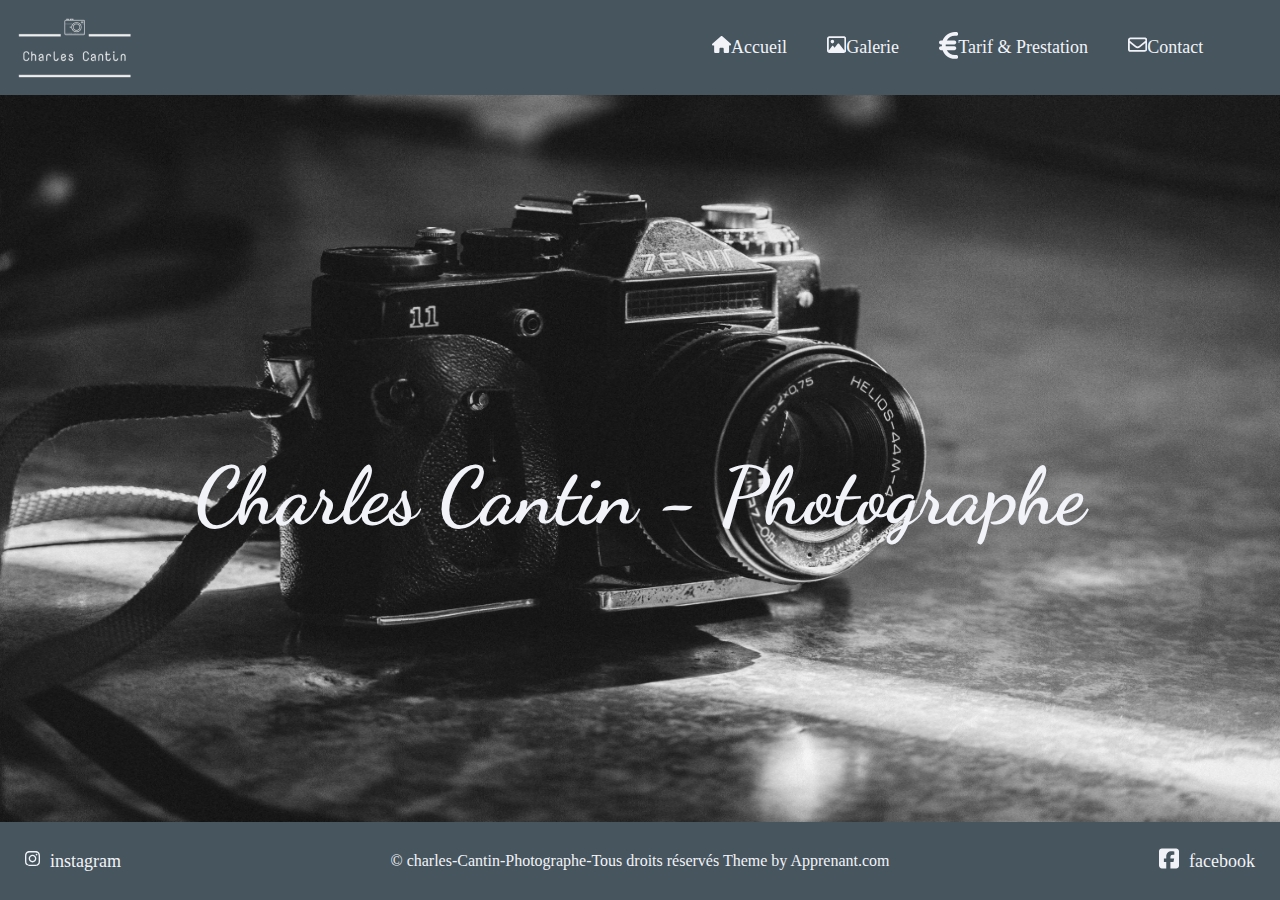
==== commit c65ce52e: "+" ====
--- a/index.html
+++ b/index.html
@@ -12,7 +12,7 @@
         <img src="img/Logo.PNG" alt="" />
       </a>
       <nav id="navbar">
-        <a href="#">
+        <a href="index.html">
           <span class="icon-content">
             <svg
               xmlns="http://www.w3.org/2000/svg"
@@ -51,7 +51,7 @@
           </span>
           Tarif & Prestation
         </a>
-        <a href="#">
+        <a href="page/contact.html">
           <span class="icon-content">
             <svg
               xmlns="http://www.w3.org/2000/svg"
--- a/styles/style.css
+++ b/styles/style.css
@@ -11,6 +11,9 @@
 }
 
 main {
+  display: flex;
+  justify-content: center;
+  align-items: center;
   flex-grow: 1;
   position: relative;
 }
@@ -65,6 +68,7 @@
   justify-content: end;
   fill: #f1f3f8;
 }
+
 
 footer p {
   color: #f1f3f8;
